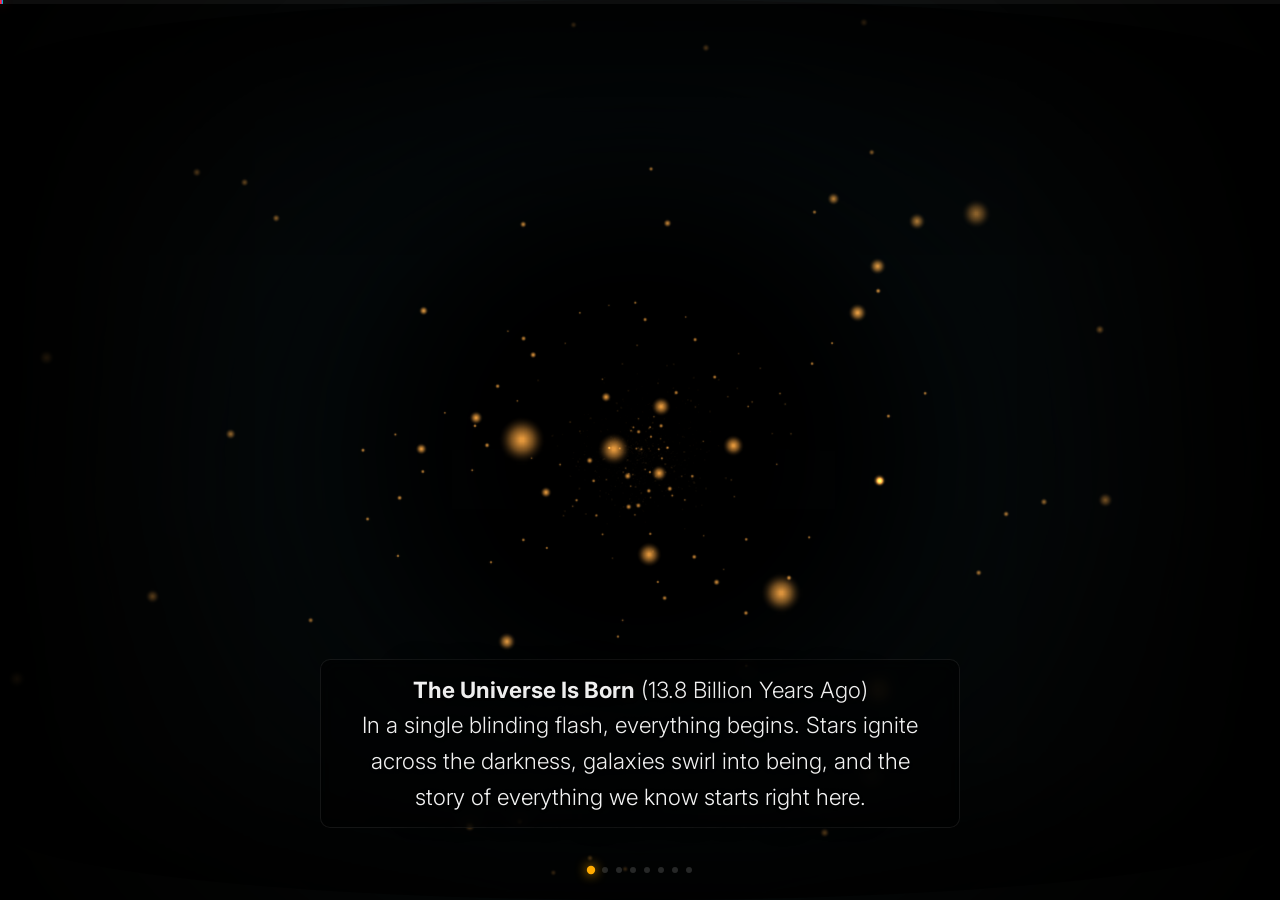
==== index.html @ 84048a1f "Initial commit of Chronos Tunnel Time Travel Gallery Installation" ====
<!DOCTYPE html>
<html lang="en">
<head>
  <meta charset="UTF-8">
  <meta name="viewport" content="width=device-width, initial-scale=1.0, user-scalable=no">
  <meta name="description" content="Chronos Tunnel — An immersive 3D walk-through experience for the Natural History Museum. Journey through time in an infinite animated cylinder tunnel.">
  <title>Chronos Tunnel — 3D Time Travel Experience</title>
  <link rel="stylesheet" href="styles.css">
  
  <!-- Inline Error Logger for Debugging -->
  <script>
    window.addEventListener('error', function(e) {
      var errDiv = document.getElementById('debug-error-box');
      if (!errDiv) {
        errDiv = document.createElement('div');
        errDiv.id = 'debug-error-box';
        errDiv.style.cssText = 'position:fixed;top:10px;left:10px;right:10px;background:rgba(255,0,0,0.85);color:white;padding:15px;z-index:99999;font-family:monospace;font-size:12px;border-radius:5px;max-height:200px;overflow-y:auto;line-height:1.4;';
        document.body.appendChild(errDiv);
      }
      errDiv.innerHTML += '<div>ERROR: ' + e.message + ' at ' + e.filename + ':' + e.lineno + '</div>';
    });
  </script>

  <!-- Load local Three.js (No external CDN dependencies for 100% offline reliability) -->
  <script src="three.min.js"></script>
</head>
<body>
  <!-- Container for the Three.js 3D WebGL output -->
  <div id="canvas-container"></div>

  <!-- Tunnel Frame overlay -->
  <div id="tunnel-overlay">
    <div class="tunnel-vignette"></div>
    <div class="tunnel-glow"></div>
  </div>

  <!-- Cinematic Subtitle Overlay -->
  <div id="subtitle-bar">
    <span id="subtitle-text"></span>
  </div>

  <!-- Navigation / Progress Indicator -->
  <div id="timeline-container">
    <div id="timeline-progress"></div>
  </div>

  <div id="era-dots"></div>

  <script src="app.js"></script>
</body>
</html>
---- styles.css ----
/* ============================================
   CHRONOS TUNNEL — 3D IMMERSIVE STYLE SHEET
   ============================================ */

@import url('https://fonts.googleapis.com/css2?family=Cinzel:wght@500;700&family=Inter:wght@300;400;500&display=swap');

*, *::before, *::after {
  margin: 0;
  padding: 0;
  box-sizing: border-box;
}

html, body {
  width: 100%;
  height: 100%;
  overflow: hidden;
  background: #000;
  cursor: none;
  font-family: 'Inter', sans-serif;
  user-select: none;
  -webkit-user-select: none;
}

/* 3D WebGL Container */
#canvas-container {
  position: absolute;
  inset: 0;
  width: 100%;
  height: 100%;
  z-index: 1;
}

/* Ambient Tunnel Shadows */
#tunnel-overlay {
  position: absolute;
  inset: 0;
  z-index: 5;
  pointer-events: none;
}

.tunnel-vignette {
  position: absolute;
  inset: 0;
  background: radial-gradient(circle at center, transparent 35%, rgba(0,0,0,0.7) 75%, rgba(0,0,0,0.98) 100%);
}

.tunnel-glow {
  position: absolute;
  inset: 0;
  box-shadow: 
    inset 0 0 120px 40px rgba(0,0,0,0.8),
    inset 0 0 300px 150px rgba(0,0,0,0.5);
  border-radius: 50% / 8%;
}

/* Cinematic Subtitle Bar */
#subtitle-bar {
  position: fixed;
  bottom: 8%;
  left: 50%;
  transform: translateX(-50%);
  z-index: 10;
  pointer-events: none;
  text-align: center;
  max-width: 75%;
}

#subtitle-text {
  font-size: clamp(1rem, 2.2vw, 1.4rem);
  font-weight: 300;
  color: rgba(255, 255, 255, 0.95);
  line-height: 1.6;
  text-shadow: 
    0 0 15px rgba(0, 0, 0, 1),
    0 2px 4px rgba(0, 0, 0, 0.8),
    0 0 40px rgba(0, 0, 0, 0.5);
  display: inline-block;
  padding: 12px 28px;
  background: rgba(0, 0, 0, 0.45);
  border: 1px solid rgba(255, 255, 255, 0.08);
  border-radius: 10px;
  backdrop-filter: blur(8px);
  transform: translateY(20px);
  opacity: 0;
  transition: all 0.8s cubic-bezier(0.16, 1, 0.3, 1);
}

#subtitle-text.visible {
  transform: translateY(0);
  opacity: 1;
}

/* Minimal Timeline Indicator */
#timeline-container {
  position: fixed;
  top: 0;
  left: 0;
  width: 100%;
  height: 4px;
  z-index: 10;
  background: rgba(255, 255, 255, 0.05);
}

#timeline-progress {
  width: 0%;
  height: 100%;
  background: linear-gradient(90deg, #ff5500, #ff007f, #00b4d8, #2d6a4f, #ffaa00, #00b4d8);
  background-size: 200% 100%;
  animation: glowFlow 8s linear infinite;
  box-shadow: 0 0 10px rgba(255, 80, 0, 0.5);
  transition: width 0.1s linear;
}

@keyframes glowFlow {
  0% { background-position: 0% 50%; }
  100% { background-position: 200% 50%; }
}

/* Navigation dots (subtle) */
#era-dots {
  position: fixed;
  bottom: 3%;
  left: 50%;
  transform: translateX(-50%);
  z-index: 10;
  display: flex;
  gap: 8px;
}

.era-dot {
  width: 6px;
  height: 6px;
  border-radius: 50%;
  background: rgba(255, 255, 255, 0.15);
  transition: all 0.6s cubic-bezier(0.16, 1, 0.3, 1);
}

.era-dot.active {
  background: #ffaa00;
  transform: scale(1.4);
  box-shadow: 0 0 8px #ffaa00;
}

/* Responsive adjustment */
@media (max-width: 768px) {
  #subtitle-bar {
    max-width: 90%;
    bottom: 12%;
  }

  #subtitle-text {
    font-size: clamp(0.85rem, 3.5vw, 1.1rem);
    padding: 8px 16px;
  }
}
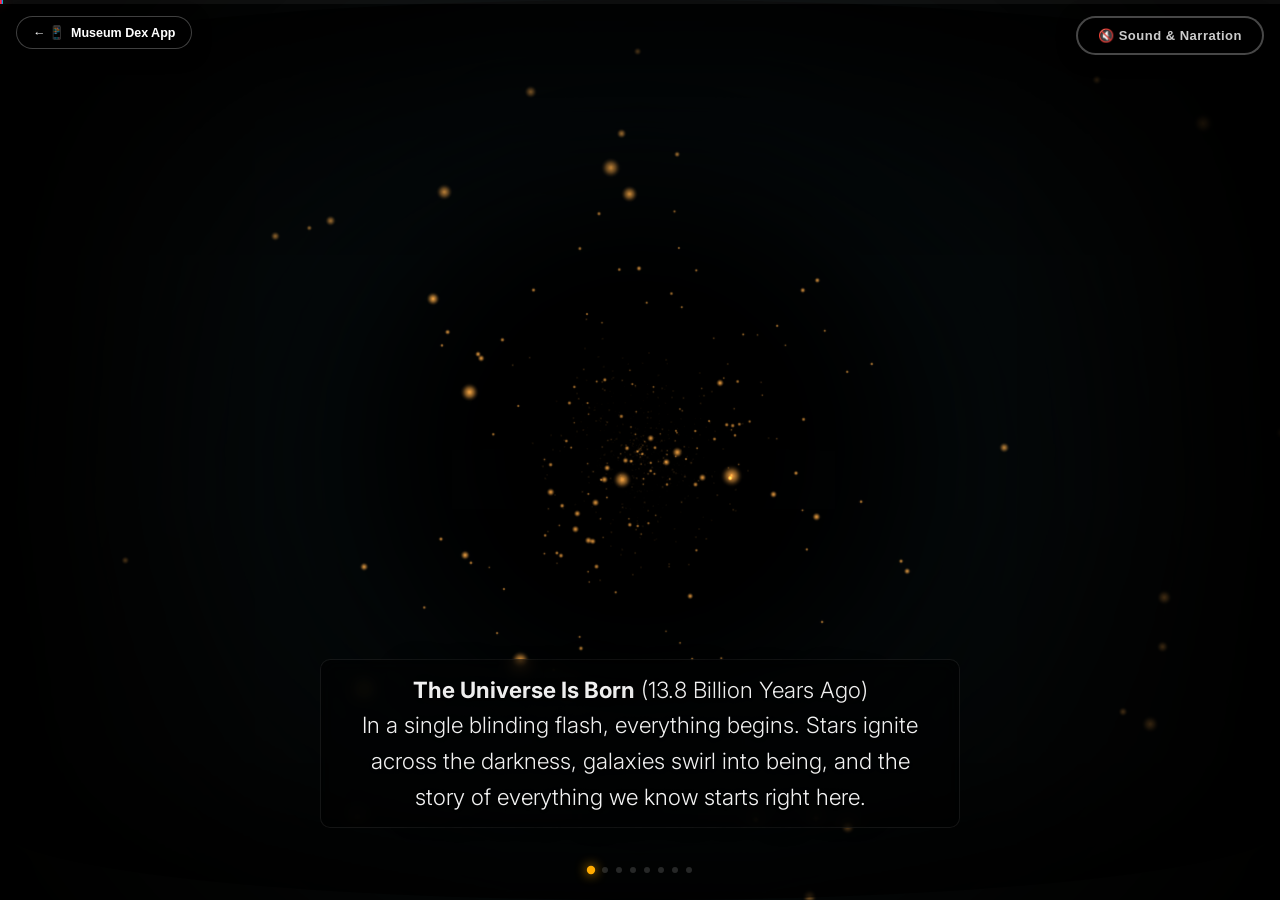
==== commit f4d345c6: "Add switcher link to Museum Dex App" ====
--- a/index.html
+++ b/index.html
@@ -25,6 +25,12 @@
   <script src="three.min.js"></script>
 </head>
 <body>
+  <!-- Quick Switcher to Museum Dex App -->
+  <a href="/" class="app-switcher-pill" title="Switch to Museum App" style="position:fixed;top:16px;left:16px;z-index:99999;display:inline-flex;align-items:center;gap:6px;background:rgba(0,0,0,0.78);backdrop-filter:blur(12px);-webkit-backdrop-filter:blur(12px);border:1px solid rgba(255,255,255,0.25);border-radius:24px;padding:8px 16px;font-family:sans-serif;font-size:12.5px;font-weight:700;color:#ffffff;text-decoration:none;box-shadow:0 4px 18px rgba(0,0,0,0.5);transition:transform 0.2s;">
+    <span>← 📱</span>
+    <span>Museum Dex App</span>
+  </a>
+
   <!-- Container for the Three.js 3D WebGL output -->
   <div id="canvas-container"></div>
 
